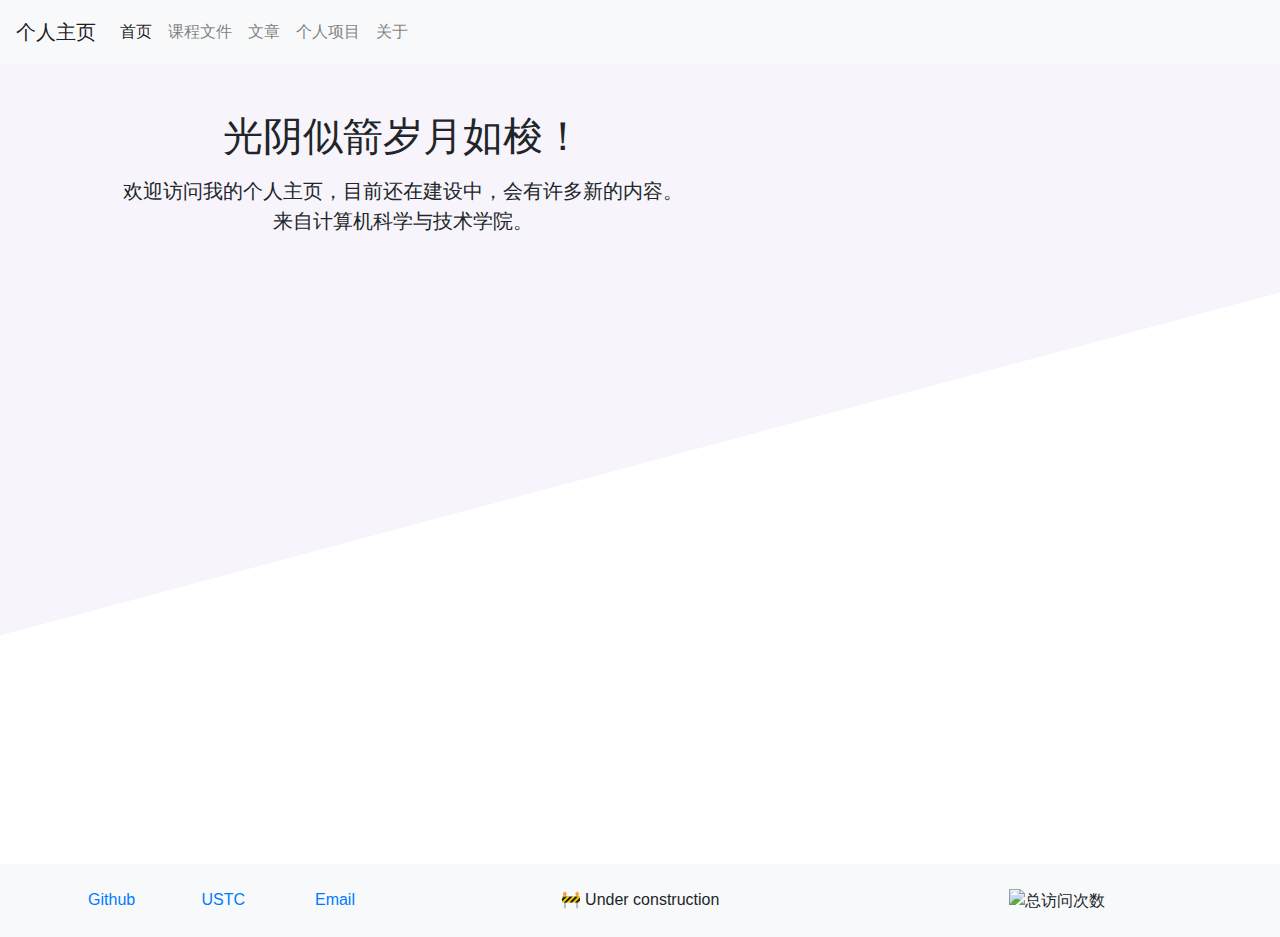
==== index.html @ 6e2aa421 "add sub pages" ====
<!DOCTYPE html>
<html lang="zh">

<head>
    <meta charset="UTF-8">
    <meta name="viewport" content="width=device-width, initial-scale=1, shrink-to-fit=no">
    <title>欢迎</title>
    <link rel="icon" href="./img/favicon.ico">
    <link rel="stylesheet" href="./css/bootstrap.min.css">
    <link rel="stylesheet" href="./css/index.css">
</head>

<body>
    <div id="header">
        <!-- header will be automatic injected. -->
    </div>

    <div class="container-fluid bg-line py-5" style="min-height: 800px;">
        <div class="container">
            <div class="row align-items-lg-center">
                <div class="col-md-8 order-md-1 col-lg-7 text-center text-md-start">
                    <h1 class="mb-3">光阴似箭岁月如梭！</h1>
                    <p class="lead mb-4">
                        欢迎访问我的个人主页，目前还在建设中，会有许多新的内容。<br />
                        来自计算机科学与技术学院。
                    </p>
                </div>
                <div class="col-md-4 order-md-1 col-lg-5 text-center text-md-start">
                    <div class="mb-4">

                    </div>
                </div>
            </div>
        </div>
    </div>
    <div id="footer">
        <!-- footer will be automatic injected. -->
    </div>
</body>

<script src="./js/jquery.min.js"></script>
<script src="./js/popper.min.js"></script>
<script src="./js/bootstrap.min.js"></script>

<script>
    $(function () {
        $(document).ready(function () {
            $("#header").load("/html/header.html", function () {
                $("li").eq(0).attr("class", "active");
            });
            $("#footer").load("/html/footer.html");
        });
    });
</script>

</html>
---- css/index.css ----
.bg-line {
    background: linear-gradient(165deg, #f7f5fb 50%, #fff 50%);
}
.bd-navbar {
    min-height: 4rem;
    position: sticky;
    top: 0;
    z-index: 1071;
}

.card {
    transition: 0.5s linear;
}

.card:hover {
    box-shadow: 0 .5rem 1rem rgba(0,0,0,.15);
}
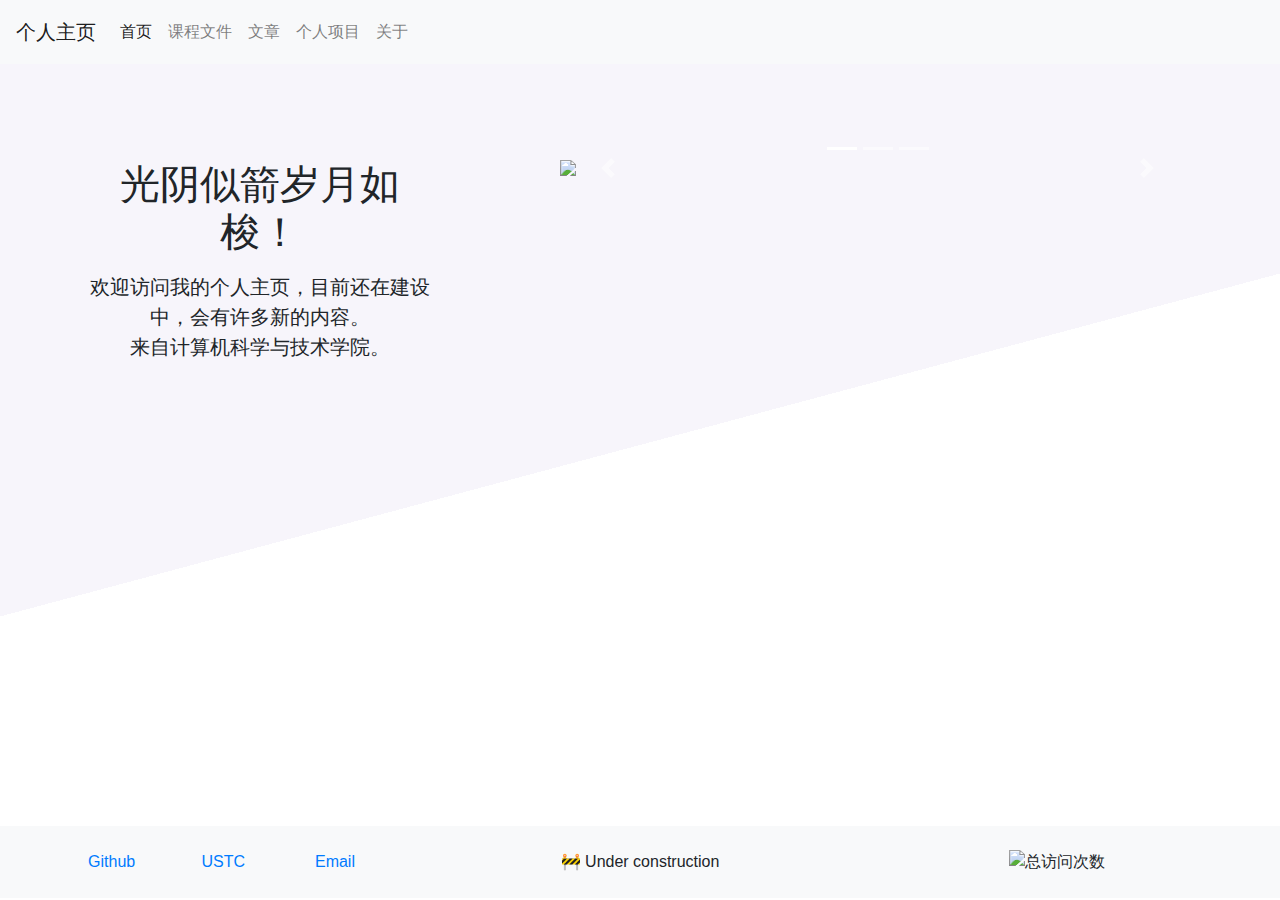
==== commit acc8d53e: "adjust page structure" ====
--- a/index.html
+++ b/index.html
@@ -15,24 +15,65 @@
         <!-- header will be automatic injected. -->
     </div>
 
-    <div class="container-fluid bg-line py-5" style="min-height: 800px;">
-        <div class="container">
-            <div class="row align-items-lg-center">
-                <div class="col-md-8 order-md-1 col-lg-7 text-center text-md-start">
-                    <h1 class="mb-3">光阴似箭岁月如梭！</h1>
-                    <p class="lead mb-4">
-                        欢迎访问我的个人主页，目前还在建设中，会有许多新的内容。<br />
-                        来自计算机科学与技术学院。
-                    </p>
+    <div class="container-fluid bg-line py-5">
+        <div class="container my-5">
+            <div class="row">
+                <div class="col-lg-4 mb-4">
+                    <div class="text-center text-md-start">
+                        <h1 class="mb-3">光阴似箭岁月如梭！</h1>
+                        <p class="lead mb-4">
+                            欢迎访问我的个人主页，目前还在建设中，会有许多新的内容。<br />
+                            来自计算机科学与技术学院。
+                        </p>
+                    </div>
                 </div>
-                <div class="col-md-4 order-md-1 col-lg-5 text-center text-md-start">
-                    <div class="mb-4">
-
+                <div class="col-lg-7 offset-lg-1">
+                    <div id="carouselExampleCaptions" class="carousel slide" data-ride="carousel">
+                        <ol class="carousel-indicators">
+                            <li data-target="#carouselExampleCaptions" data-slide-to="0" class="active"></li>
+                            <li data-target="#carouselExampleCaptions" data-slide-to="1"></li>
+                            <li data-target="#carouselExampleCaptions" data-slide-to="2"></li>
+                        </ol>
+                        <div class="carousel-inner">
+                            <div class="carousel-item active">
+                                <a href="./project.html">
+                                    <img src="./img/aow3/cover.png" class="d-block w-100"></a>
+                                <div class="carousel-caption d-none d-md-block">
+                                    <h5>奇迹时代Ⅲ 参考手册</h5>
+                                    <p>包含奇迹时代Ⅲ中的单位介绍、一些帮助以及MOD推荐与下载</p>
+                                </div>
+                            </div>
+                            <div class="carousel-item">
+                                <img src="./img/b.png" class="d-block w-100">
+                                <div class="carousel-caption d-none d-md-block">
+                                    <h5>Second slide label</h5>
+                                    <p>Lorem ipsum dolor sit amet, consectetur adipiscing elit.</p>
+                                </div>
+                            </div>
+                            <div class="carousel-item">
+                                <img src="./img/b.png" class="d-block w-100">
+                                <div class="carousel-caption d-none d-md-block">
+                                    <h5>Third slide label</h5>
+                                    <p>Praesent commodo cursus magna, vel scelerisque nisl consectetur.</p>
+                                </div>
+                            </div>
+                        </div>
+                        <a class="carousel-control-prev" href="#carouselExampleCaptions" role="button"
+                            data-slide="prev">
+                            <span class="carousel-control-prev-icon" aria-hidden="true"></span>
+                            <span class="sr-only">Previous</span>
+                        </a>
+                        <a class="carousel-control-next" href="#carouselExampleCaptions" role="button"
+                            data-slide="next">
+                            <span class="carousel-control-next-icon" aria-hidden="true"></span>
+                            <span class="sr-only">Next</span>
+                        </a>
                     </div>
                 </div>
             </div>
         </div>
     </div>
+
     <div id="footer">
         <!-- footer will be automatic injected. -->
     </div>
@@ -41,16 +82,10 @@
 <script src="./js/jquery.min.js"></script>
 <script src="./js/popper.min.js"></script>
 <script src="./js/bootstrap.min.js"></script>
+<script src="./js/common.js"></script>
 
 <script>
-    $(function () {
-        $(document).ready(function () {
-            $("#header").load("/html/header.html", function () {
-                $("li").eq(0).attr("class", "active");
-            });
-            $("#footer").load("/html/footer.html");
-        });
-    });
+    injectHeaderAndFooter(0);
 </script>
 
 </html>--- a/css/index.css
+++ b/css/index.css
@@ -1,5 +1,6 @@
 .bg-line {
     background: linear-gradient(165deg, #f7f5fb 50%, #fff 50%);
+    height: calc(100vh - 138.4px);
 }
 .bd-navbar {
     min-height: 4rem;
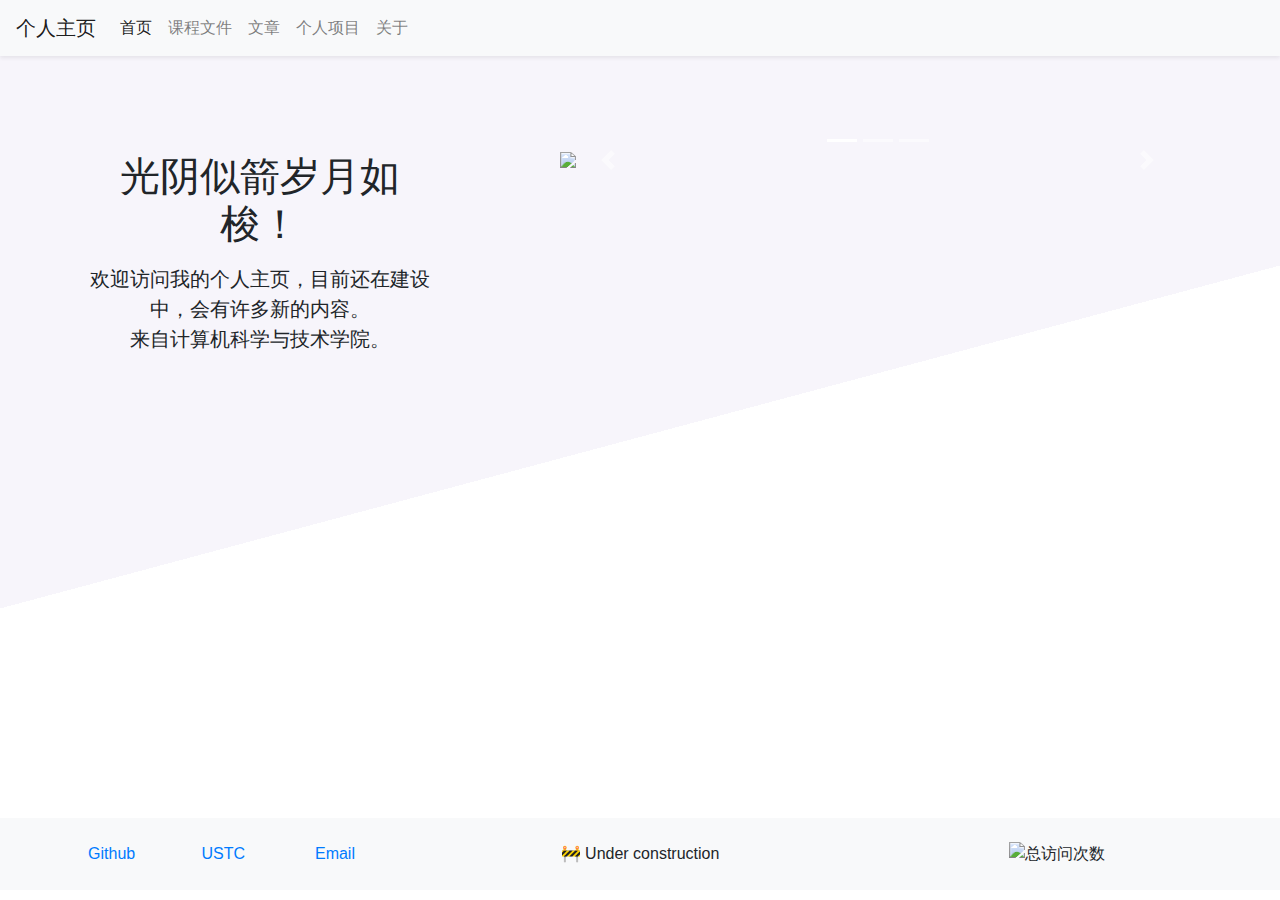
==== commit ce0aa263: "fix: header sticky" ====
--- a/index.html
+++ b/index.html
@@ -7,7 +7,7 @@
     <title>欢迎</title>
     <link rel="icon" href="./img/favicon.ico">
     <link rel="stylesheet" href="./css/bootstrap.min.css">
-    <link rel="stylesheet" href="./css/index.css">
+    <link rel="stylesheet" href="./css/common.css">
 </head>
 
 <body>
@@ -51,10 +51,10 @@
                                 </div>
                             </div>
                             <div class="carousel-item">
-                                <img src="./img/b.png" class="d-block w-100">
+                                <img src="./img/coming-soon.jpg" class="d-block w-100">
                                 <div class="carousel-caption d-none d-md-block">
-                                    <h5>Third slide label</h5>
-                                    <p>Praesent commodo cursus magna, vel scelerisque nisl consectetur.</p>
+                                    <h5>Coming Soon</h5>
+                                    <p>More Projects on the Way</p>
                                 </div>
                             </div>
                         </div>
--- a/css/common.css
+++ b/css/common.css
@@ -0,0 +1,12 @@
+.bg-line {
+    background: linear-gradient(165deg, #f7f5fb 50%, #fff 50%);
+    min-height: calc(100vh - 138.4px);
+}
+
+.card {
+    transition: 0.5s linear;
+}
+
+.card:hover {
+    box-shadow: 0 .5rem 1rem rgba(0,0,0,.15);
+}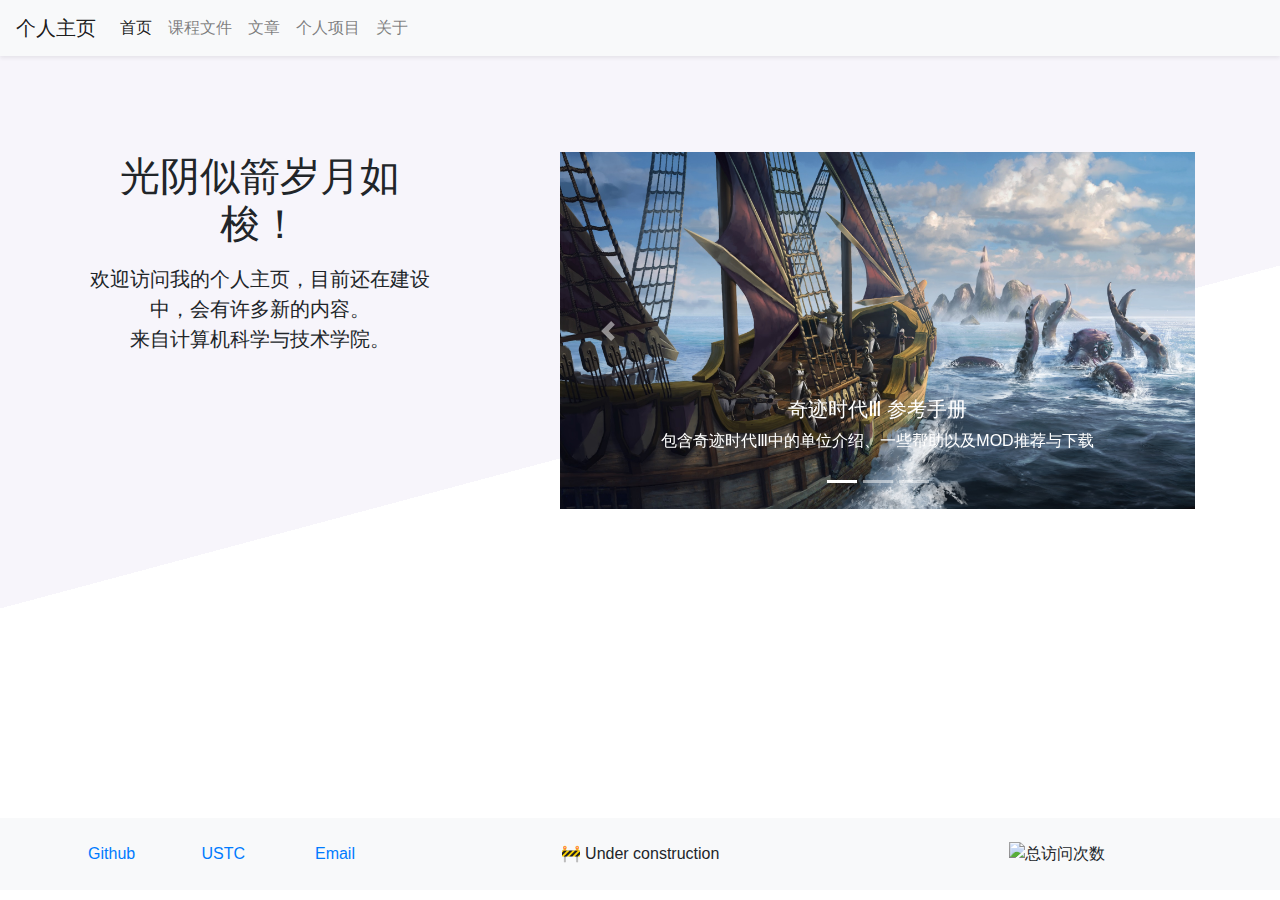
==== commit 7871ffa4: "reduce image size" ====
--- a/index.html
+++ b/index.html
@@ -37,7 +37,7 @@
                         <div class="carousel-inner">
                             <div class="carousel-item active">
                                 <a href="./project.html">
-                                    <img src="./img/aow3/cover.png" class="d-block w-100"></a>
+                                    <img src="./img/aow-cover.jpg" class="d-block w-100"></a>
                                 <div class="carousel-caption d-none d-md-block">
                                     <h5>奇迹时代Ⅲ 参考手册</h5>
                                     <p>包含奇迹时代Ⅲ中的单位介绍、一些帮助以及MOD推荐与下载</p>
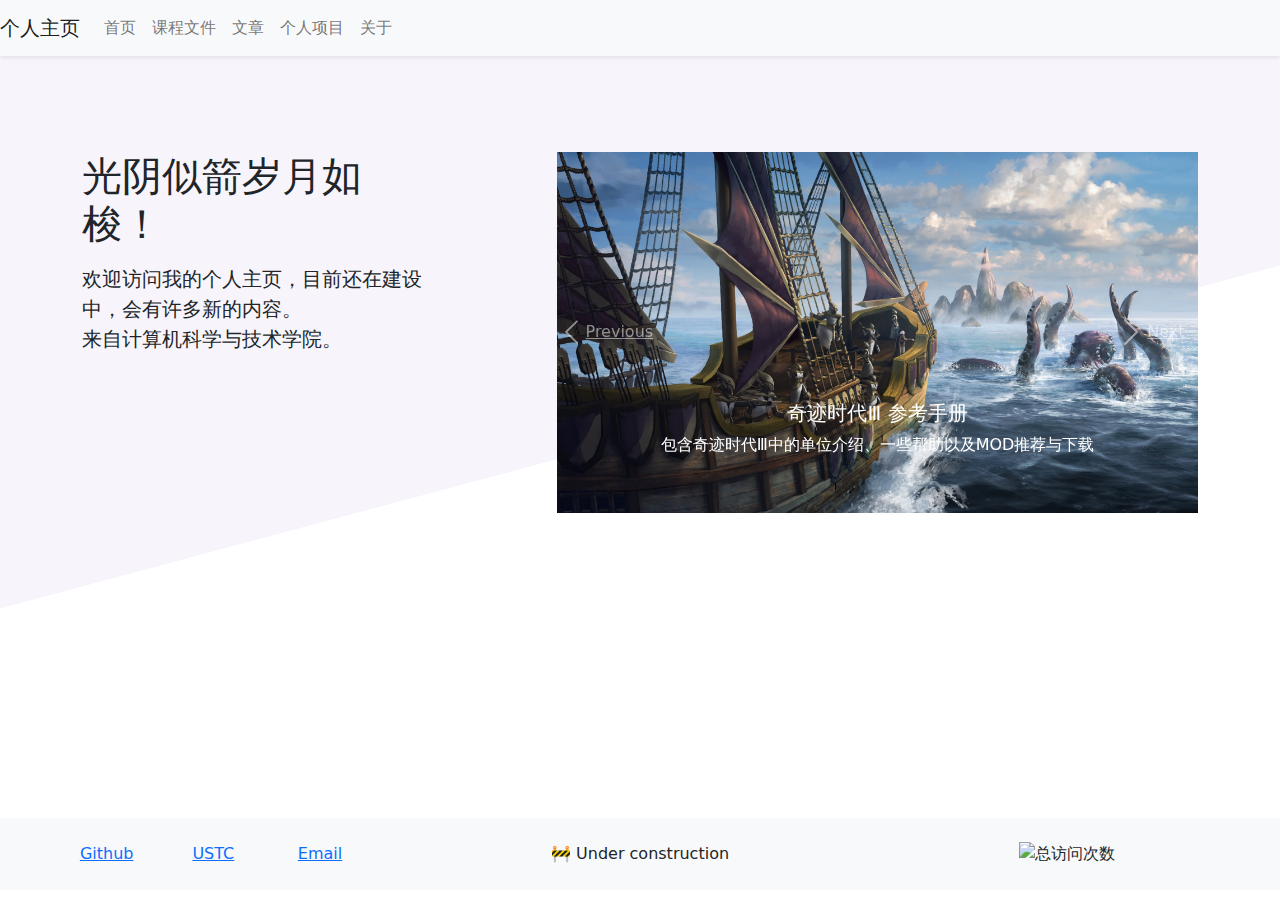
==== commit 5bc13809: "update bootstrap version and remove useless svg" ====
--- a/index.html
+++ b/index.html
@@ -1,4 +1,4 @@
-<!DOCTYPE html>
+<!doctype html>
 <html lang="zh">
 
 <head>
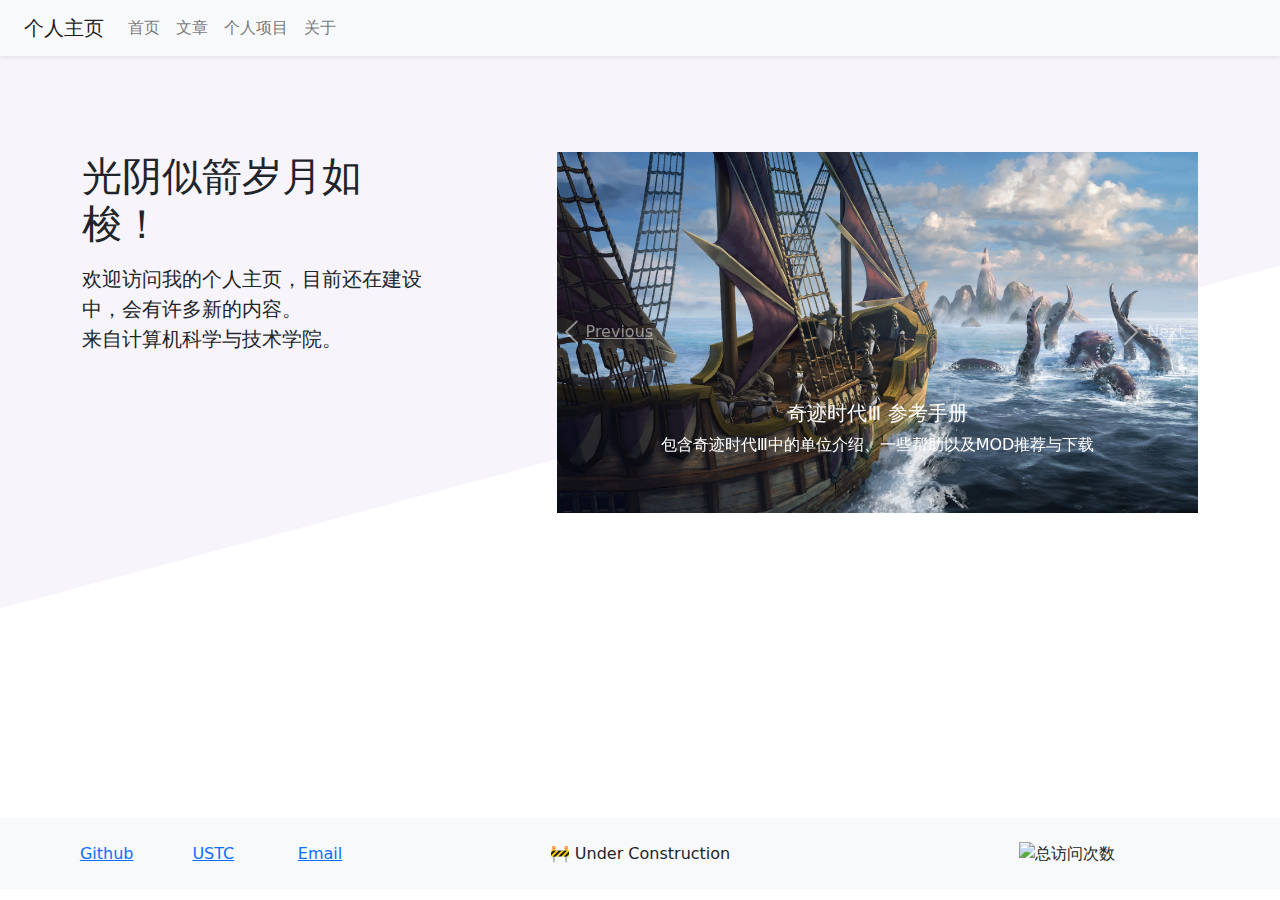
==== commit ca3437dd: "remove useless page, fix bootstrap compatiable" ====
--- a/index.html
+++ b/index.html
@@ -85,7 +85,7 @@
 <script src="./js/common.js"></script>
 
 <script>
-    injectHeaderAndFooter(0);
+    injectHeaderAndFooter();
 </script>
 
 </html>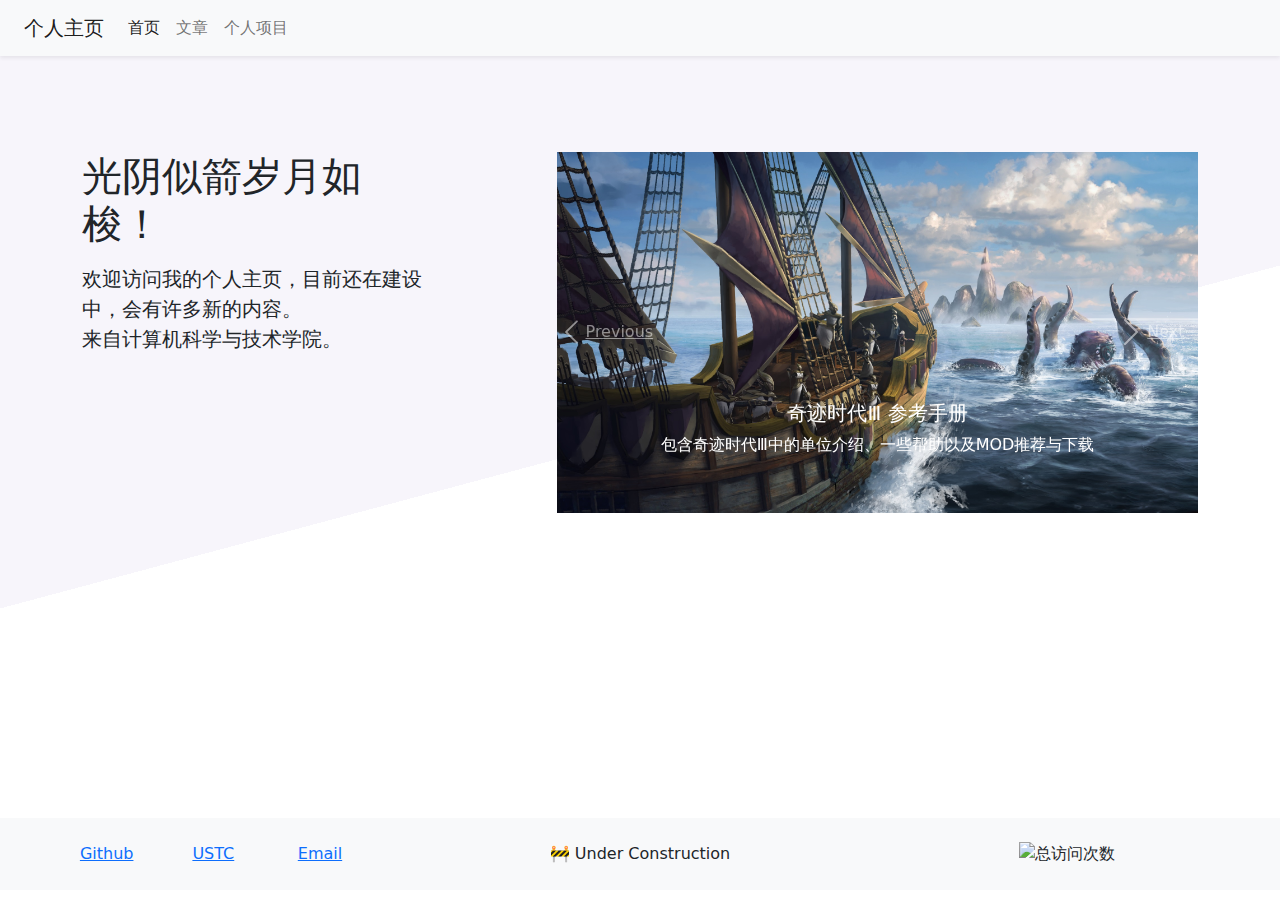
==== commit 525a394b: "highlight nav item to indicate the current page" ====
--- a/index.html
+++ b/index.html
@@ -85,7 +85,7 @@
 <script src="./js/common.js"></script>
 
 <script>
-    injectHeaderAndFooter();
+    injectHeaderAndFooter(0);
 </script>
 
 </html>